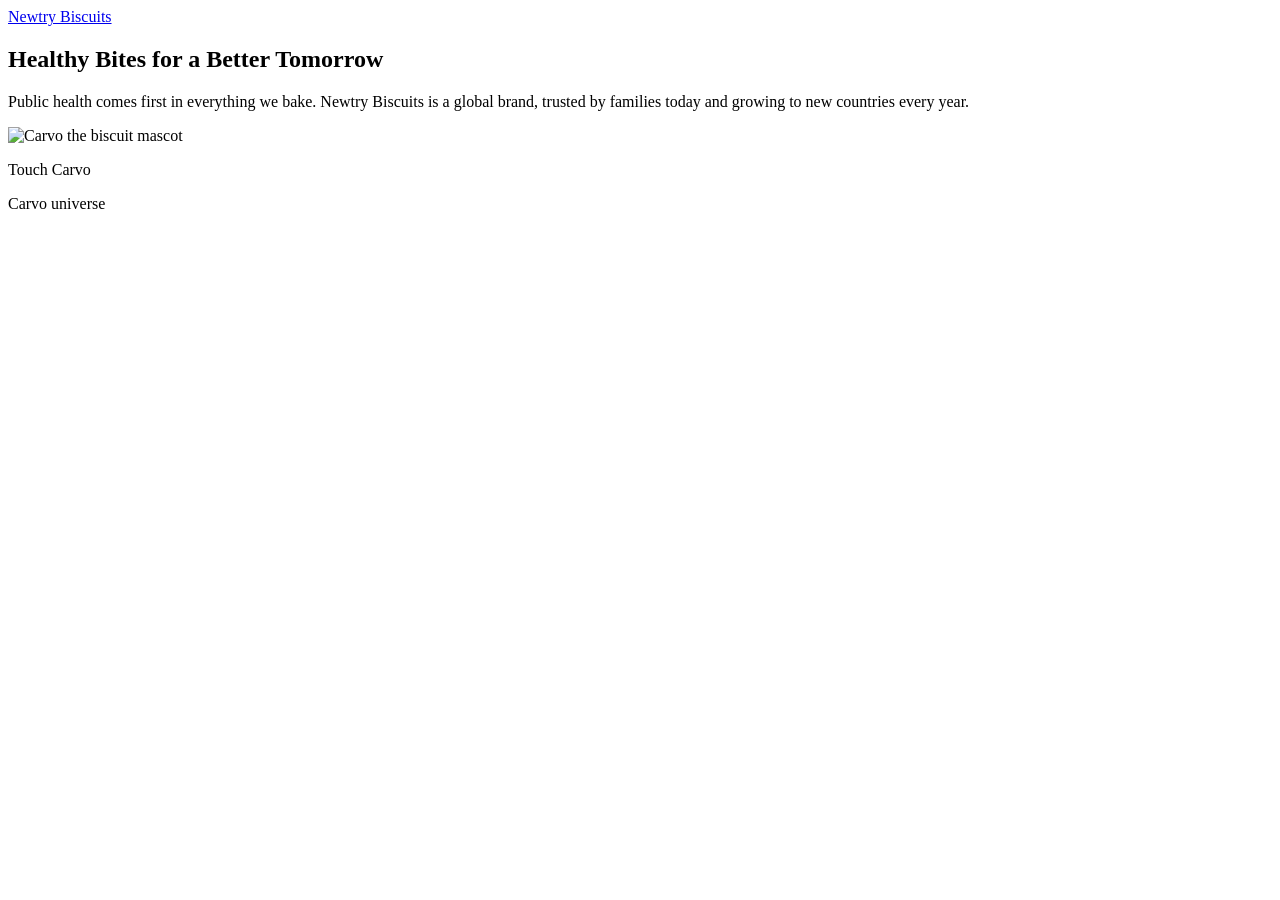
==== index.html @ 726b2abd "Add files via upload" ====
<!doctype html><html lang="en"><head><meta charset="utf-8"><meta name="viewport" content="width=device-width,initial-scale=1"><title>Healthy Bites for a Better Tomorrow | Newtry Biscuits</title><link rel="stylesheet" href="css/style.css"></head><body data-page="index" data-exec="https://script.google.com/macros/s/AKfycbwT_rGQ-wGRt0mUO_uFS7iKTsntk_AYM6a6fI8vwpo_bOZaE2hT-_rEdZs4KBCRXkQy/exec"><header><a href="index.html">Newtry Biscuits</a></header><main><section class="card"><h1>Healthy Bites for a Better Tomorrow</h1><p>Public health comes first in everything we bake. Newtry Biscuits is a global brand, trusted by families today and growing to new countries every year.</p><div class="actions" hidden><a class='btn' href='unique.html'>Uniqueness</a></div></section><div class="stage"><div class="carvo" data-say="I am Carvo. Welcome to Newtry Biscuits, and this journey will show you the real biscuit wonder." tabindex="0" role="button" aria-label="Touch Carvo"><div class="bubble" hidden></div><img src="img/carvo.png" alt="Carvo the biscuit mascot"><i class="bis"></i></div><p class="tap">Touch Carvo</p></div></main><footer>Carvo universe</footer><script src="js/app.js"></script></body></html>
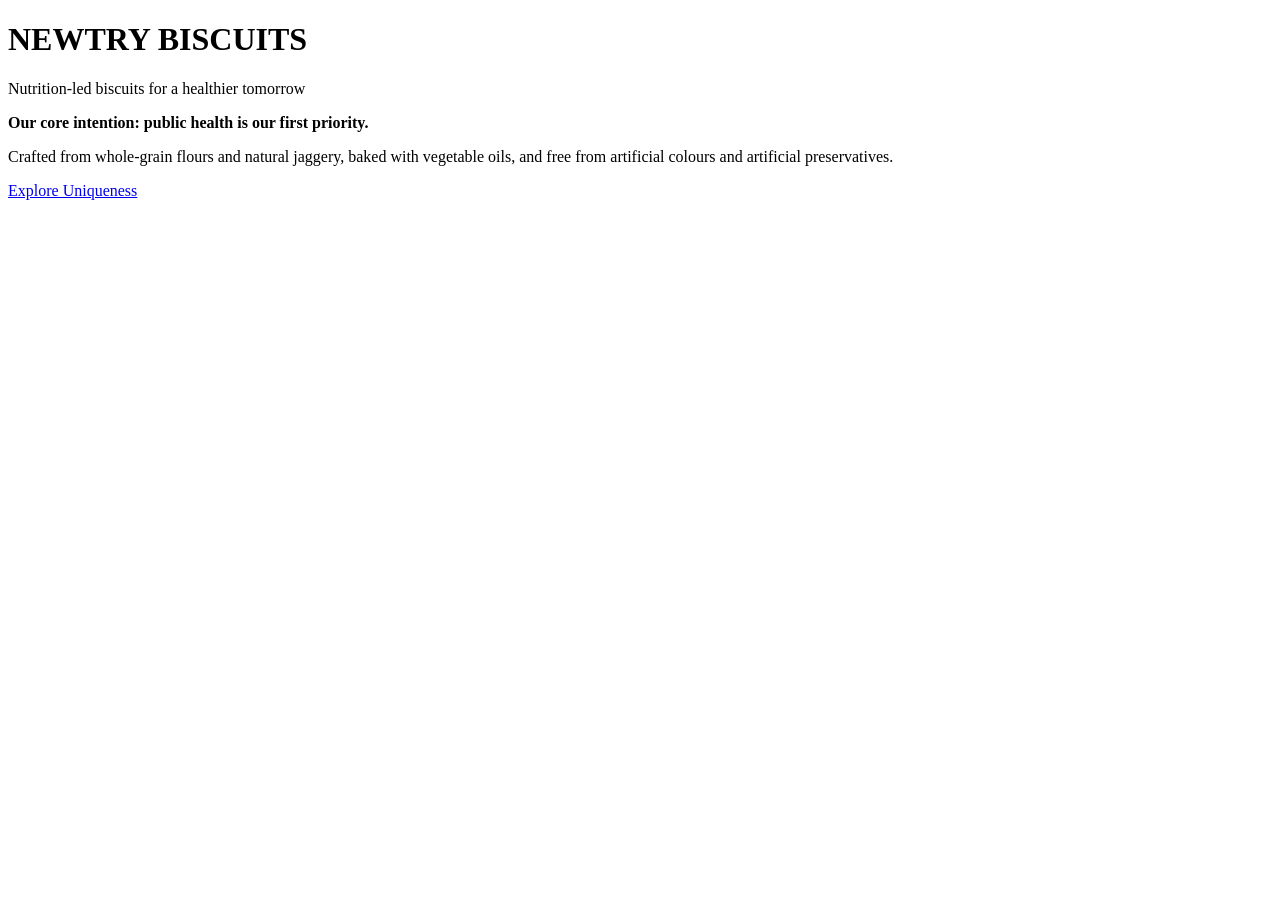
==== commit ccf18471: "Update index.html" ====
--- a/index.html
+++ b/index.html
@@ -1 +1,38 @@
-<!doctype html><html lang="en"><head><meta charset="utf-8"><meta name="viewport" content="width=device-width,initial-scale=1"><title>Healthy Bites for a Better Tomorrow | Newtry Biscuits</title><link rel="stylesheet" href="css/style.css"></head><body data-page="index" data-exec="https://script.google.com/macros/s/AKfycbwT_rGQ-wGRt0mUO_uFS7iKTsntk_AYM6a6fI8vwpo_bOZaE2hT-_rEdZs4KBCRXkQy/exec"><header><a href="index.html">Newtry Biscuits</a></header><main><section class="card"><h1>Healthy Bites for a Better Tomorrow</h1><p>Public health comes first in everything we bake. Newtry Biscuits is a global brand, trusted by families today and growing to new countries every year.</p><div class="actions" hidden><a class='btn' href='unique.html'>Uniqueness</a></div></section><div class="stage"><div class="carvo" data-say="I am Carvo. Welcome to Newtry Biscuits, and this journey will show you the real biscuit wonder." tabindex="0" role="button" aria-label="Touch Carvo"><div class="bubble" hidden></div><img src="img/carvo.png" alt="Carvo the biscuit mascot"><i class="bis"></i></div><p class="tap">Touch Carvo</p></div></main><footer>Carvo universe</footer><script src="js/app.js"></script></body></html>+<!DOCTYPE html>
+<html lang="en">
+
+<head>
+    <meta charset="UTF-8">
+    <meta name="viewport" content="width=device-width, initial-scale=1.0">
+    <title>NEWTRY BISCUITS</title>
+</head>
+
+<body>
+
+    <header>
+        <h1>NEWTRY BISCUITS</h1>
+        <p>Nutrition-led biscuits for a healthier tomorrow</p>
+    </header>
+
+    <main>
+
+        <p>
+            <strong>
+                Our core intention: public health is our first priority.
+            </strong>
+        </p>
+
+        <p>
+            Crafted from whole-grain flours and natural jaggery,
+            baked with vegetable oils, and free from artificial
+            colours and artificial preservatives.
+        </p>
+
+        <p>
+            <a href="uniqueness.html">Explore Uniqueness</a>
+        </p>
+
+    </main>
+
+</body>
+</html>
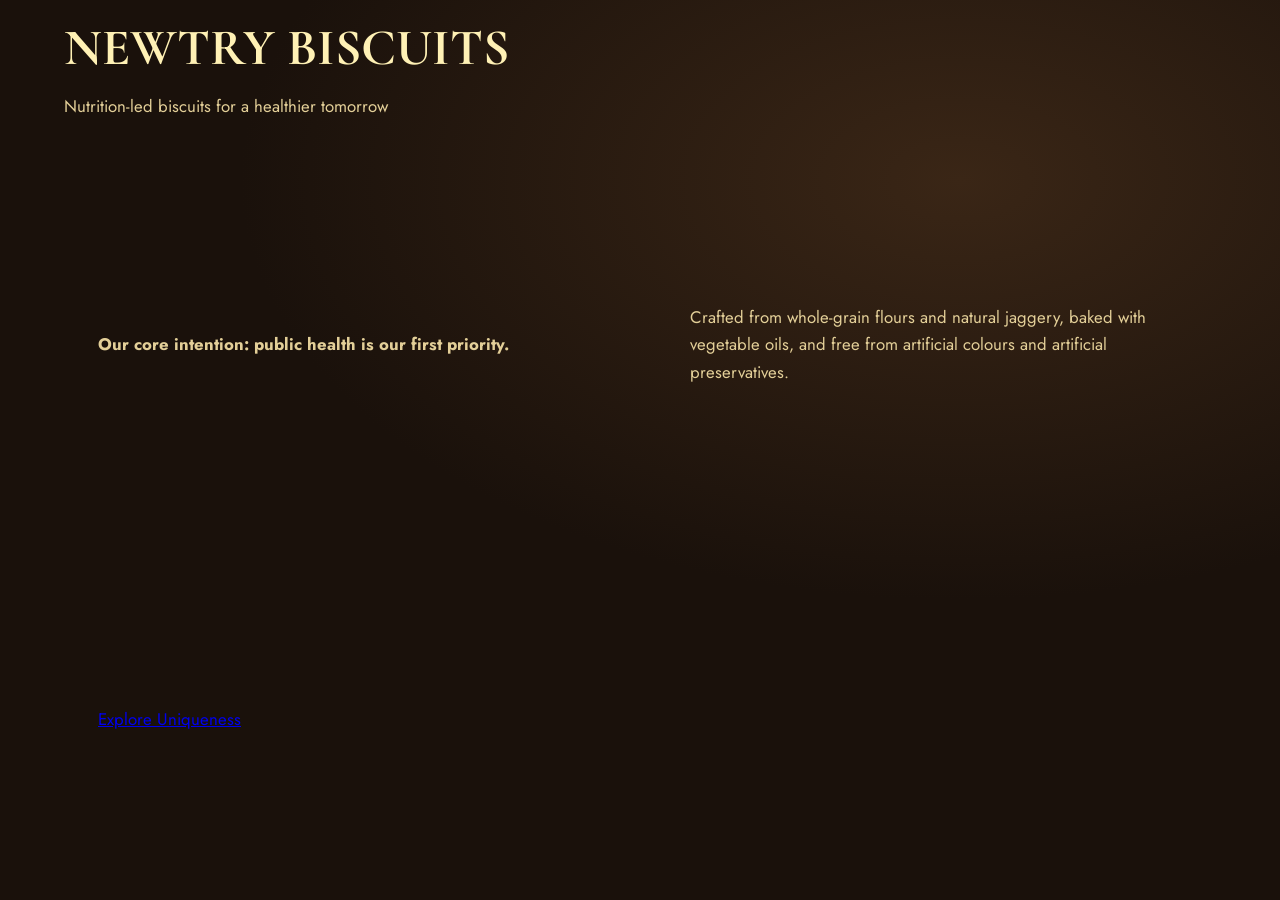
==== commit 46f3c68f: "Update index.html" ====
--- a/index.html
+++ b/index.html
@@ -5,6 +5,7 @@
     <meta charset="UTF-8">
     <meta name="viewport" content="width=device-width, initial-scale=1.0">
     <title>NEWTRY BISCUITS</title>
+    <link rel="stylesheet" href="style.css">
 </head>
 
 <body>
--- a/style.css
+++ b/style.css
@@ -0,0 +1,30 @@
+@import url('https://fonts.googleapis.com/css2?family=Cormorant+Garamond:wght@600;700&family=Jost:wght@400;500&display=swap');
+:root{--bg:#1a110b;--panel:#271a11;--gold:#d8a64a;--text:#fff1b5;--mute:#e3cf98;--line:#4a3420}
+*{box-sizing:border-box}
+body{margin:0;min-height:100vh;display:flex;flex-direction:column;background:radial-gradient(1200px 700px at 75% 20%,#3a2616,var(--bg) 60%);color:var(--text);font:400 1.05rem/1.65 Jost,system-ui,sans-serif}
+header{padding:20px clamp(20px,5vw,64px)}header a{font:700 1.5rem 'Cormorant Garamond',Georgia,serif;color:var(--gold);text-decoration:none;letter-spacing:.04em}
+main{flex:1;display:grid;grid-template-columns:minmax(0,1.1fr) minmax(0,1fr);gap:clamp(20px,4vw,64px);align-items:center;max-width:1180px;width:100%;margin:0 auto;padding:12px clamp(20px,5vw,48px) 32px}
+.card{background:var(--panel);border:1px solid var(--line);border-radius:18px;padding:clamp(22px,3.5vw,44px)}
+h1{font:700 clamp(2rem,4.5vw,3.2rem)/1.1 'Cormorant Garamond',Georgia,serif;margin:0 0 14px;color:var(--text)}
+p,li{color:var(--mute);max-width:60ch}ul{padding-left:1.1em}li{margin:.5em 0}
+.actions{margin-top:24px;display:flex;gap:12px;flex-wrap:wrap}.actions:not([hidden]){animation:in .6s both}
+@keyframes in{from{opacity:0;transform:translateY(8px)}}
+.btn{display:inline-block;background:var(--gold);color:#241505;font:500 1rem Jost,sans-serif;padding:12px 26px;border-radius:999px;border:0;text-decoration:none;cursor:pointer}
+.btn:focus-visible,.carvo:focus-visible,.circles a:focus-visible{outline:3px solid var(--text);outline-offset:3px}
+.btn.lock{background:#4a3420;color:var(--mute);pointer-events:none}.btn.lock::before{content:"Locked: "}
+.btn.open{animation:pop 1s both;box-shadow:0 0 0 0 var(--gold)}@keyframes pop{40%{transform:scale(1.12);box-shadow:0 0 0 18px #d8a64a00}}
+.circles{display:flex;justify-content:center;gap:clamp(8px,2vw,22px);margin:28px 0 4px;flex-wrap:wrap}
+.circles a{width:clamp(96px,16vw,132px);aspect-ratio:1;border-radius:50%;display:grid;place-items:center;text-align:center;padding:6px;overflow:hidden;font:700 clamp(.62rem,1.5vw,.82rem) Jost,sans-serif;letter-spacing:.02em;color:var(--text);text-decoration:none;border:2px solid var(--gold);background:radial-gradient(circle at 35% 30%,#5a3d20,#2a1c10)}
+.circles a.seen{background:var(--gold);color:#241505}
+.stage{text-align:center}.carvo{position:relative;width:clamp(210px,30vw,360px);aspect-ratio:687/784;margin:0 auto;cursor:pointer;animation:bob 4s ease-in-out infinite}
+@keyframes bob{50%{transform:translateY(-8px)}}.carvo img{width:100%;height:100%;display:block;filter:drop-shadow(0 18px 18px #0008)}
+.tap{color:var(--gold);margin:6px 0 0;font-size:.95rem}.done .tap{visibility:hidden}
+.bubble{position:absolute;left:50%;bottom:101%;transform:translateX(-50%);background:var(--text);color:#2a1a08;padding:10px 16px;border-radius:14px;width:max-content;max-width:min(300px,80vw);font-weight:500;line-height:1.35}
+.bis{position:absolute;left:86%;top:48%;width:13%;aspect-ratio:1;border-radius:22%;opacity:0;background:radial-gradient(circle at 30% 30%,#fff3 0 8%,#0000 9%),radial-gradient(#8a5a1f 12%,#0000 13%) 0 0/34% 34%,#e0a649;border:2px solid #b97d2a;transition:left .9s,top .9s,opacity .3s}
+.bis.show{opacity:1}.bis.mouth{left:36%;top:50%}.bis.b1{clip-path:inset(0 0 0 30%)}.bis.b2{clip-path:inset(0 0 0 65%)}.bis.b3{opacity:0}
+.prods{display:flex;gap:18px;flex-wrap:wrap}figure{margin:0;flex:1 1 100%}.pack{aspect-ratio:8/3;border-radius:12px;background:linear-gradient(160deg,#5a3d20,#2a1c10);border:1px solid var(--line);overflow:hidden}.pack img{width:100%;height:100%;object-fit:contain}figcaption{margin-top:8px;font-size:.95rem;color:var(--text)}
+form{display:grid;gap:10px;max-width:420px}input,textarea,select{font:inherit;padding:12px 14px;border-radius:10px;border:1px solid var(--line);background:#1a110b;color:var(--text)}
+::placeholder{color:#b9a672}.slogan{font:700 1.15rem 'Cormorant Garamond',Georgia,serif;letter-spacing:.14em;color:var(--gold)}#thanks h2{font:700 1.7rem 'Cormorant Garamond',Georgia,serif;margin:0 0 8px}
+footer{text-align:center;padding:12px;font-size:.78rem;color:#b9a672;letter-spacing:.12em}
+@media(max-width:820px){main{grid-template-columns:1fr}.stage{order:-1}.carvo{width:clamp(180px,52vw,260px)}.bubble{bottom:100%}}
+@media(prefers-reduced-motion:reduce){*{animation:none!important;transition:none!important}}
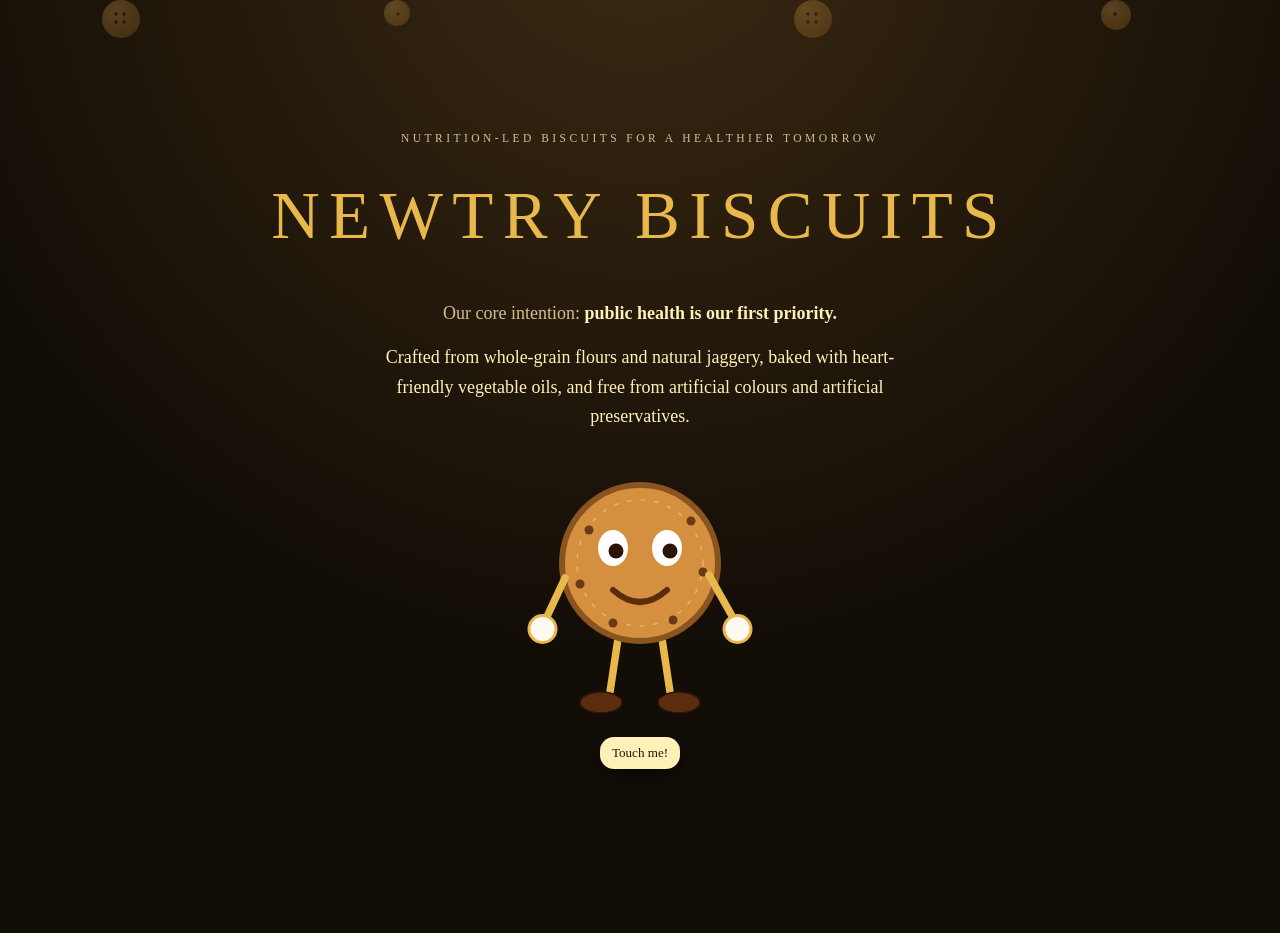
==== commit db0243a1: "Add files via upload" ====
--- a/index.html
+++ b/index.html
@@ -1,39 +1,208 @@
 <!DOCTYPE html>
-<html lang="en">
-
-<head>
-    <meta charset="UTF-8">
-    <meta name="viewport" content="width=device-width, initial-scale=1.0">
-    <title>NEWTRY BISCUITS</title>
-    <link rel="stylesheet" href="style.css">
-</head>
-
-<body>
-
-    <header>
-        <h1>NEWTRY BISCUITS</h1>
-        <p>Nutrition-led biscuits for a healthier tomorrow</p>
-    </header>
-
-    <main>
-
-        <p>
-            <strong>
-                Our core intention: public health is our first priority.
-            </strong>
-        </p>
-
-        <p>
-            Crafted from whole-grain flours and natural jaggery,
-            baked with vegetable oils, and free from artificial
-            colours and artificial preservatives.
-        </p>
-
-        <p>
-            <a href="uniqueness.html">Explore Uniqueness</a>
-        </p>
-
-    </main>
-
-</body>
-</html>
+<html lang="en"><head><meta charset="utf-8">
+<meta name="viewport" content="width=device-width, initial-scale=1, viewport-fit=cover">
+<title>NEWTRY BISCUITS</title>
+<style>
+:root{--bg:#120d07;--card:#1d1610;--gold:#e8b94a;--ink:#fff1b8;--mut:#d3bf8f;--line:#3d2f19;color-scheme:dark;box-sizing:border-box;padding-top:env(safe-area-inset-top,0px);padding-bottom:env(safe-area-inset-bottom,0px)}
+html{scroll-padding-top:env(safe-area-inset-top,0px);scroll-behavior:smooth}
+*{box-sizing:border-box}
+body{margin:0;background:radial-gradient(circle at 50% -10%,#3b2a12,var(--bg) 62%);background-color:var(--bg);color:var(--ink);font:16px/1.65 Georgia,'Times New Roman',serif;min-height:100vh;overflow-x:hidden;display:flex;flex-direction:column;align-items:center}
+.pg{display:none;width:100%;max-width:960px;margin:0 auto;padding:28px 18px 150px;animation:in .5s}
+.pg.on{display:block}
+@keyframes in{from{opacity:0}to{opacity:1}}
+h1,h2,h3{font-weight:normal;margin:.2em 0 .4em}
+h1{font-size:clamp(2.2rem,9vw,4.2rem);letter-spacing:.14em;color:var(--gold)}
+h2{font-size:clamp(1.5rem,5.5vw,2.2rem);color:var(--gold);letter-spacing:.04em}
+h3{font-size:1.15rem;color:var(--gold)}
+p,li{color:var(--ink)}
+.mut{color:var(--mut)}
+.tag{letter-spacing:.3em;font-size:.72rem;color:var(--mut);text-transform:uppercase}
+.card{background:var(--card);border:1px solid var(--line);border-radius:16px;padding:18px 20px;margin:16px 0}
+.card ul{margin:.3em 0;padding-left:1.1em}
+.btn{display:inline-block;margin:14px 10px 0 0;background:linear-gradient(135deg,#f3cf74,#c98f1f);color:#2a1a04;border:0;border-radius:40px;padding:13px 28px;font:bold 1rem Georgia,serif;letter-spacing:.06em;cursor:pointer;box-shadow:0 6px 22px #e8b94a33}
+.btn:active{transform:scale(.97)}
+.btn.o{background:none;color:var(--gold);border:1px solid var(--gold);box-shadow:none}
+.hero{text-align:center;padding-top:9vh;position:relative}
+.hero p{max-width:560px;margin:14px auto}
+.fl{position:fixed;width:38px;height:38px;border-radius:50%;background:radial-gradient(circle at 35% 30%,#e9b45a,#a8651f);opacity:.28;animation:fy 11s linear infinite;pointer-events:none;z-index:-1}
+.fl::after{content:"";position:absolute;inset:10px;border-radius:50%;background:radial-gradient(#5b3510 1.5px,transparent 2px) 0 0/8px 8px}
+@keyframes fy{from{transform:translateY(110vh) rotate(0)}to{transform:translateY(-15vh) rotate(360deg)}}
+.orbs{display:flex;flex-wrap:wrap;gap:22px;justify-content:center;margin:30px 0}
+.orb{width:140px;height:140px;padding:0;white-space:nowrap;border-radius:50%;border:2px solid var(--gold);background:radial-gradient(circle at 30% 25%,#4a3516,#1d1610);color:var(--gold);font:bold .8rem Georgia,serif;letter-spacing:.05em;cursor:pointer;animation:pl 3s ease-in-out infinite;box-shadow:0 0 28px #e8b94a30}
+.orb:nth-child(2){animation-delay:.5s}.orb:nth-child(3){animation-delay:1s}
+@keyframes pl{50%{transform:scale(1.07);box-shadow:0 0 40px #e8b94a60}}
+.tw{overflow-x:auto;margin:10px 0}
+table{border-collapse:collapse;width:100%;min-width:520px;font-size:.92rem}
+th,td{border:1px solid var(--line);padding:8px 10px;text-align:left;vertical-align:top}
+th{background:#2a2012;color:var(--gold)}
+.pill{display:inline-block;border:1px solid var(--line);border-radius:20px;padding:3px 12px;margin:3px;font-size:.88rem}
+.note{font-size:.82rem;color:var(--mut)}
+.prod{display:grid;grid-template-columns:repeat(auto-fit,minmax(260px,1fr));gap:18px}
+.prod .pbox{width:100%;height:auto;display:block;margin:0 auto 10px;border-radius:12px;border:1px solid var(--line)}
+textarea{width:100%;padding:13px;border-radius:10px;border:1px solid var(--line);background:#120d07;color:var(--ink);font:1rem Georgia,serif;resize:vertical;min-height:90px}
+.qty{display:flex;align-items:center;gap:10px}.qty button{width:44px;height:44px;border-radius:50%;border:1px solid var(--gold);background:none;color:var(--gold);font:bold 1.3rem Georgia,serif;cursor:pointer}.qty input{width:90px;text-align:center}
+label{display:block;margin:14px 0 4px;color:var(--gold)}
+input{width:100%;padding:13px;border-radius:10px;border:1px solid var(--line);background:#120d07;color:var(--ink);font:1rem Georgia,serif}
+#ok{display:none;text-align:center;color:#9be29b;font-size:1.3rem;margin-top:20px}
+#ok .bl{margin-top:14px;color:var(--gold);letter-spacing:.14em;font-size:1rem}
+.ct{text-align:center}.ct .btn{margin:14px 6px 0}.ct .card{text-align:left}
+.orb.v{border-color:#9be29b}.orb.v::after{content:"✓ visited";display:block;font-size:.65rem;color:#9be29b;letter-spacing:.04em}
+.btn:disabled{opacity:.45;cursor:not-allowed;filter:grayscale(.6);box-shadow:none}
+.glow{animation:gl 1.4s 5}@keyframes gl{50%{box-shadow:0 0 38px #ffd66b;transform:scale(1.06)}}
+.pg:not(.done) .btn,.pg:not(.done) .orb,.pg:not(.done) #jh{display:none}
+.cv{position:relative;width:120px;margin:14px auto;cursor:pointer;text-align:center;-webkit-tap-highlight-color:transparent}
+.cv svg{width:100%;display:block;overflow:visible;animation:bob 2.6s ease-in-out infinite}
+.cv.eaten svg{animation:none}
+@keyframes bob{50%{transform:translateY(-5px)}}
+.cv.big{width:170px}
+.cv.fx{position:fixed;right:max(14px,env(safe-area-inset-right,0px));bottom:calc(14px + env(safe-area-inset-bottom,0px));width:84px;margin:0;z-index:30}
+.bub{background:#fff1b8;color:#2a1404;border-radius:14px;padding:7px 12px;font:.82rem/1.35 Georgia,serif;box-shadow:0 4px 16px #0009;display:inline-block;max-width:280px;margin-top:6px}
+.cv.fx .bub{position:absolute;bottom:100%;right:0;width:190px;margin:0 0 4px;text-align:left}
+.cv:not(.eaten) .bub{animation:pl 2s ease-in-out infinite}
+.ey{transform-box:fill-box;transform-origin:center;animation:bl 4s infinite}
+@keyframes bl{0%,94%,100%{transform:scaleY(1)}97%{transform:scaleY(.1)}}
+.la{transform-origin:20px 88px;animation:wv 2.4s ease-in-out infinite}
+@keyframes wv{50%{transform:rotate(-9deg)}}
+.ra{transform-origin:116px 86px;transition:transform .7s ease}
+.cv.up .ra{transform:rotate(99deg)}
+.bk{opacity:0;transform-box:fill-box;transform-origin:center;transition:transform .45s,opacity .3s}
+.cv.has .bk{opacity:1}
+.mo{opacity:0;transform-box:fill-box;transform-origin:center}
+.cv.chew .mo{opacity:1;animation:ch .3s infinite}.cv.chew .sm{opacity:0}
+@keyframes ch{50%{transform:scaleY(.4)}}
+@media(min-width:1000px){body{font-size:18px}.pg{max-width:1080px;padding-top:48px}.orbs{gap:46px}.orb{width:178px;height:178px;font-size:.98rem}.prod{gap:28px}.cv{width:150px}.cv.big{width:210px}.cv.fx{width:104px}}
+</style></head><body>
+<i class="fl" style="left:8%;animation-delay:0s"></i><i class="fl" style="left:30%;animation-delay:3s;width:26px;height:26px"></i><i class="fl" style="left:62%;animation-delay:6s"></i><i class="fl" style="left:86%;animation-delay:8s;width:30px;height:30px"></i>
+
+<section class="pg on" id="p1"><div class="hero">
+<div class="tag">Nutrition-led biscuits for a healthier tomorrow</div>
+<h1>NEWTRY BISCUITS</h1>
+<p class="mut">Our core intention: <b style="color:var(--ink)">public health is our first priority.</b></p>
+<p>Crafted from whole-grain flours and natural jaggery, baked with heart-friendly vegetable oils, and free from artificial colours and artificial preservatives.</p>
+<button class="btn" data-go="2">Uniqueness</button></div></section>
+
+<section class="pg ct" id="p2"><div class="tag">Uniqueness</div>
+<h2>We replace refined flour with wholesome wheat flour</h2>
+<p>A wheat grain has three parts. We keep all of them. Touch a circle to explore.</p>
+<div class="orbs"><button class="orb" data-go="3">BRAN</button><button class="orb" data-go="4">GERM</button><button class="orb" data-go="5">ENDOSPERM</button></div>
+<div id="jh" class="note">Visit all 3 circles to unlock Jaggery (0/3)</div>
+<button class="btn o" data-go="1">Home</button> <button class="btn" id="jg" data-go="6" disabled>Jaggery 🔒</button></section>
+
+<div id="grain"></div>
+
+<section class="pg" id="p6"><div class="tag">Sweetener</div>
+<h2>We use jaggery instead of white sugar</h2>
+<div class="card"><h3>1. What is jaggery?</h3><p>Jaggery (gur) is made by boiling sugarcane juice until it thickens, then moulding it, with no spinning and no removal of molasses. That is why it is brown and keeps trace minerals that white sugar loses.</p></div>
+<div class="card"><h3>2. Why it matters for health</h3><ul><li>Contains small amounts of iron, potassium and magnesium that refined sugar does not.</li><li>Molasses brings polyphenol antioxidants.</li><li>Gives a rounder, caramel flavour, so less total sweetener is needed.</li></ul></div>
+<div class="card"><h3>3. Energy sources inside</h3><p><span class="pill">Sucrose 65–85%</span><span class="pill">Glucose</span><span class="pill">Fructose</span><span class="pill">Molasses minerals</span><span class="pill">~375 kcal / 100 g</span></p></div>
+<div class="card"><h3>4–5. Jaggery vs white sugar</h3><div class="tw"><table><tr><th>Point</th><th>Jaggery</th><th>White sugar</th></tr>
+<tr><td>Sucrose</td><td>65–85%, rest is glucose, fructose, minerals, moisture</td><td>≈99.9% pure sucrose</td></tr>
+<tr><td>Clarifying</td><td>Traditionally with plant mucilage (e.g. okra stem extract)</td><td>Often sulphur dioxide bleaching, lime, centrifuge, bleaching</td></tr>
+<tr><td>Molasses</td><td>Kept inside the block</td><td>Spun out and sold as a by-product</td></tr>
+<tr><td>Colour</td><td>Natural brown from caramelised sugars</td><td>White only because everything else is stripped away</td></tr>
+<tr><td>Moisture</td><td>Absorbs water, so it needs good packaging</td><td>Stable almost indefinitely</td></tr>
+<tr><td>Micronutrients</td><td>Traces of iron, K, Mg, Ca</td><td>Effectively none (“empty calories”)</td></tr></table></div></div>
+<button class="btn" data-go="7">Refining Process</button>
+<div class="card"><h3>6. One biscuit with jaggery</h3><p class="note">Assumption: a 15 g biscuit with about 20% sweetener = <b>3 g jaggery</b>.</p><ul><li>≈ 11 kcal of slow-flavoured energy, plus roughly 0.1–0.3 mg iron and small potassium and magnesium traces.</li><li>Fewer ultra-processed sweetness spikes, since the molasses brings flavour depth.</li><li>3 biscuits a day ≈ 9 g, or about 3.3 kg jaggery per year.</li></ul>
+<p class="note">Important note: jaggery is still sugar. The benefit is a better-quality swap, not a licence to eat more.</p></div>
+<div class="card"><h3>7. Same biscuit with white sugar</h3><ul><li>3 g white sugar ≈ 12 kcal with zero minerals; 3 biscuits a day ≈ 3.3 kg per year of pure sucrose.</li><li>Possible future problems: dental caries, weight gain, fatty liver and reduced insulin sensitivity when total sugar intake stays high.</li></ul></div>
+<div class="card"><h3>9. Rare information</h3><ul><li>A darker jaggery is not automatically richer in minerals; the cane variety and soil matter more.</li><li>Jaggery was once stored as a “keeping sweet” for months because its low water activity resists microbes.</li><li>Indian white sugar is often “plantation white”: bleached with sulphur dioxide rather than bone char.</li></ul></div>
+<button class="btn o" data-go="2">Back</button> <button class="btn" data-go="7">Explore Refine</button></section>
+
+<section class="pg" id="p7"><div class="tag">Refining</div><h2>What is refining?</h2>
+<div class="card"><h3>1–2. What and why</h3><p>Refining is an industrial process that strips a natural food down to one pure component: bran and germ removed from wheat, molasses removed from sugar, free fatty acids and colour removed from oil. Companies do it to get uniform colour, a neutral taste, a longer shelf life and lower costs in bulk.</p><p>For sugar: juice is limed, bleached, crystallised, spun in a centrifuge and dried.</p></div>
+<div class="card"><h3>3. What jaggery loses when refined</h3><ul><li>Molasses, the source of iron, potassium, calcium and magnesium</li><li>Polyphenol antioxidants</li><li>Trace B vitamins and the natural caramel flavour</li></ul></div>
+<div class="card"><h3>4. The state after refining</h3><p>It becomes <b>white crystalline sucrose</b>, commonly called refined sugar: nearly pure carbohydrate with no other nutrients. Refined flour (maida) is the equivalent for wheat.</p></div>
+<div class="card"><h3>5. Why companies choose this state</h3><ul><li>Cheaper per kilo and identical in every batch</li><li>Stable for years, so long supply chains work</li><li>Dissolves cleanly and gives pale biscuits that look “premium”</li></ul></div>
+<div class="card"><h3>6. Rare points</h3><ul><li>The molasses removed is sold on separately for animal feed, rum and fermentation.</li><li>Refined carbohydrate digests fast, so blood glucose rises sooner than with whole foods.</li><li>Appearance, not nutrition, is the main reason white became the “standard”.</li></ul></div>
+<button class="btn o" data-go="6">Back</button> <button class="btn" data-go="8">Explore Oil</button></section>
+
+<section class="pg" id="p8"><div class="tag">Oil</div><h2>We strictly avoid palm oil</h2>
+<div class="card"><h3>Why palm oil is not good for health</h3><ul><li>About 50% saturated fat, mostly palmitic acid (~44%), which raises LDL (“bad”) cholesterol.</li><li>Refined palm oil is deodorised at over 200 °C, which forms contaminants called 3-MCPD esters and glycidyl esters; food safety authorities flag these.</li><li>Cheap to buy and solid at room temperature, which is why industry loves it, not because it is good for you.</li><li>Repeated heating raises oxidised fats, which stress blood vessels.</li></ul></div>
+<div class="card"><h3>What we use instead</h3><p>Cold-pressed and expeller-pressed unsaturated oils such as rice bran oil (with natural oryzanol), high-oleic sunflower oil and groundnut oil: rich in mono- and polyunsaturated fatty acids, lower in saturated fat, with natural tocopherol antioxidants.</p></div>
+<div class="card"><h3>If you eat palm-oil biscuits, 2–3 a day, for 365 days</h3><p class="note">Assumption: about 3 g palm oil per biscuit, so 6–9 g a day, which is <b>2.2–3.3 kg a year</b> (about 1.1–1.6 kg of saturated fat).</p>
+<div class="tw"><table><tr><th>Period</th><th>Organ</th><th>Likely stage (illustrative)</th></tr>
+<tr><td>Month 1–2</td><td>Blood lipids</td><td>LDL begins to creep up; no symptoms</td></tr>
+<tr><td>Month 3–4</td><td>Liver</td><td>Extra fat starts depositing silently</td></tr>
+<tr><td>Month 5–6</td><td>Arteries</td><td>Vessel lining stress; environment favouring plaque</td></tr>
+<tr><td>Month 7–8</td><td>Heart</td><td>Higher cardiovascular risk markers (LDL, ApoB)</td></tr>
+<tr><td>Month 9–10</td><td>Pancreas</td><td>Reduced insulin sensitivity, more waist fat</td></tr>
+<tr><td>Month 11–12</td><td>Gut and weight</td><td>Low-grade inflammation, gut flora shift, weight gain</td></tr></table></div>
+<p class="note">General risk outlook only. Real outcomes depend on total diet, genetics and activity. This is not medical advice.</p></div>
+<button class="btn o" data-go="7">Back</button> <button class="btn" data-go="9">Explore Unhealthy Colors</button></section>
+
+<section class="pg" id="p9"><div class="tag">Colours</div><h2>The dark side of artificial colours</h2>
+<div class="card"><ul><li>Many are synthetic azo dyes made from petroleum-derived chemicals; they add zero nutrition and exist only to make food look brighter.</li><li>A 2007 University of Southampton study linked mixes of some dyes with a preservative to increased hyperactivity in children.</li><li>The EU requires a warning label (“may have an adverse effect on activity and attention in children”) on foods containing six of them.</li><li>Some can trigger hives or asthma in sensitive people.</li><li>Dyes let makers hide low-quality ingredients behind a rich colour.</li></ul></div>
+<button class="btn" id="scr">Explore</button>
+<div class="card" id="five"><h3>Five colours commonly used in biscuits</h3>
+<div class="tw"><table><tr><th>Colour</th><th>Side effects, especially in children</th></tr>
+<tr><td>Tartrazine (E102, yellow)</td><td>Hyperactivity, hives, asthma-type reactions in sensitive kids</td></tr>
+<tr><td>Sunset Yellow FCF (E110)</td><td>Attention problems, skin rashes, allergic reactions</td></tr>
+<tr><td>Carmoisine (E122, red)</td><td>Hyperactivity, rashes, aggravates asthma</td></tr>
+<tr><td>Ponceau 4R (E124, red)</td><td>Restlessness, allergy-like reactions</td></tr>
+<tr><td>Allura Red AC (E129)</td><td>Linked to behaviour changes and allergic responses</td></tr></table></div>
+<p><b>None of these are used by Newtry.</b> Our colour comes from jaggery, whole grain and baking alone.</p></div>
+<button class="btn o" data-go="8">Back</button> <button class="btn" data-go="10">Explore Preservatives</button></section>
+
+<section class="pg" id="p10"><div class="tag">Preservatives</div><h2>What are preservatives?</h2>
+<div class="card"><h3>1. Definition</h3><p>Substances added to slow spoilage by microbes or oxidation: e.g. calcium propionate (E282), potassium sorbate (E202), sodium benzoate (E211), BHA (E320), BHT (E321) and TBHQ (E319).</p></div>
+<div class="card"><h3>2. Side effects</h3><ul><li>Sodium benzoate combined with some dyes was linked to hyperactivity in children.</li><li>BHA is classed by the IARC as “possibly carcinogenic” (Group 2B).</li><li>Propionates have caused irritability and sleep issues in some children, and a 2019 study linked propionate to glucose and insulin disruption.</li><li>Some people react with asthma or skin allergies.</li></ul></div>
+<div class="card"><h3>3. Why branded companies use them</h3><ul><li>Biscuits must survive months of transport and shelf time.</li><li>Fewer returns, less wastage, higher margin.</li><li>They allow cheaper fats that would otherwise turn rancid.</li></ul></div>
+<div class="card"><h3>4. Rare points</h3><ul><li>Rancidity is oxidation of fats, which is why synthetic antioxidants such as BHA and TBHQ go into fat-heavy products.</li><li>Our approach: low water activity (jaggery), stable unsaturated oils with natural tocopherols, careful baking, protective packaging, and shorter shelf life by design.</li></ul></div>
+<button class="btn o" data-go="9">Back</button> <button class="btn" data-go="11">Products</button></section>
+
+<section class="pg" id="p11"><div class="tag">Our products</div><h2>NEWTRY BISCUITS</h2>
+<div class="prod">
+<div class="card"><img class="pbox" alt="Newtry Wheat Jaggery &amp; Nuts biscuit pack" src="[data-uri]">
+<h3>Wheat Flour with Almond Biscuit</h3><ul><li>100% whole wheat: bran, germ and endosperm</li><li>Sweetened with jaggery</li><li>Real almond pieces for vitamin E and crunch</li><li>No palm oil, colours or preservatives</li></ul><button class="btn" data-order="Wheat Flour with Almond Biscuit">Order</button></div>
+<div class="card"><img class="pbox" alt="Newtry Ragi &amp; Millet biscuit pack" src="[data-uri]">
+<h3>Ragi Flour with Butter Biscuit</h3><ul><li>Ragi (finger millet) is naturally rich in calcium and fibre</li><li>Rich buttery taste with jaggery sweetness</li><li>Gluten-light, gentle for growing children</li><li>No palm oil, colours or preservatives</li></ul><button class="btn" data-order="Ragi Flour with Butter Biscuit">Order</button></div></div>
+<button class="btn o" data-go="10">Back</button></section>
+
+<section class="pg" id="p12"><div class="tag">Order</div><h2>Your details</h2>
+<p id="sel" class="mut"></p>
+<div class="card" id="fm"><label for="n">Name:</label><input id="n" autocomplete="name">
+<label for="e">Email:</label><input id="e" type="email" autocomplete="email">
+<label for="c">Contact:</label><input id="c" type="tel" autocomplete="tel">
+<label for="a">Delivery address:</label><textarea id="a" autocomplete="street-address" placeholder="House no., street, city, PIN code"></textarea>
+<label for="q">Quantity (packs):</label><div class="qty"><button type="button" id="qm" aria-label="Decrease">−</button><input id="q" type="number" min="1" max="100" value="1" inputmode="numeric"><button type="button" id="qp" aria-label="Increase">+</button></div>
+<p id="er" class="note" style="color:#ff9d8a"></p>
+<button class="btn" id="sb">Submit</button></div>
+<div id="ok"><div id="okn"></div><div class="bl">MAKE YOUR MOMENT BLOSSOM WITH NEWTRY</div></div>
+<button class="btn o" data-go="11">Back to products</button></section>
+
+<script>
+var G={3:{t:'BRAN',a:['Dietary fibre (mostly insoluble arabinoxylan, roughly 40% of bran)','B vitamins: niacin, B6, thiamine','Iron, zinc, magnesium, phosphorus, manganese','Antioxidant phenolics such as ferulic acid and lignans'],b:['Keeps digestion regular and feeds beneficial gut bacteria','Slows glucose absorption and keeps you full longer','Supports healthy cholesterol and lowers colon stress'],c:['Constipation, bloating and sluggish digestion','Faster blood sugar spikes and early hunger','Lower mineral and B-vitamin intake; long term, observational studies link low-fibre diets to type 2 diabetes and diverticular disease'],d:['Bran is only ~14% of the grain yet holds most of its fibre and minerals.','Most ferulic acid is bound to fibre and is released only by gut bacteria.','The aleurone layer, rich in B vitamins, is milled away with bran in refining.','Baking and fermentation reduce phytic acid, improving mineral absorption.']},
+4:{t:'GERM',a:['Vitamin E (tocopherols), thiamine (B1) and folate','Healthy unsaturated fats (linoleic acid)','High-quality protein, plus glutathione','Spermidine, a polyamine linked to cell renewal'],b:['Antioxidant protection for cells and blood vessels','Folate for cell division and a healthy nervous system','Healthy fats support heart and brain function'],c:['Lower vitamin E, folate and B1 intake','Less natural protection against oxidative stress','Biscuits made without germ are nutritionally thin even if they look “wheaty”'],d:['The germ is only ~2.5% of the kernel, but it is the living embryo of the grain.','Industry removes it because its oil goes rancid, shortening shelf life.','Wheat germ is among the richest food sources of spermidine.','Wheat germ oil contains octacosanol, studied for endurance.']},
+5:{t:'ENDOSPERM',a:['Starch (about 70–75% of the flour, mix of amylose and amylopectin)','Gluten-forming proteins: gliadin and glutenin','Some B vitamins and a little fibre'],b:['Main source of slow-release energy for the day','Provides structure, crispness and the satisfying bite of a biscuit','Supplies most of the grain’s protein'],c:['Low energy, tiredness and poor concentration','A biscuit without it would crumble with no structure','Note: endosperm alone (refined flour) is not harmful in itself; the problem is eating it stripped of bran and germ'],d:['Endosperm is ~83% of the kernel.','The aleurone layer is botanically endosperm, but it is milled off with bran.','Amylose/amylopectin ratio influences how fast starch raises blood glucose.','Gluten gives elasticity; we keep the dough gentle so biscuits stay tender.']}};
+var h='';for(var k in G){var g=G[k],L=function(x){return'<ul>'+x.map(function(i){return'<li>'+i+'</li>'}).join('')+'</ul>'};
+h+='<section class="pg" id="p'+k+'"><div class="tag">Uniqueness</div><h2>'+g.t+' in wheat</h2><div class="card"><h3>1. What it contains</h3>'+L(g.a)+'</div><div class="card"><h3>2. Why it is important for health</h3>'+L(g.b)+'</div><div class="card"><h3>3. Without it: side effects</h3>'+L(g.c)+'</div><div class="card"><h3>4. Rare and professional insights</h3>'+L(g.d)+'</div><button class="btn" data-go="2">Back to Uniqueness</button></section>'}
+document.getElementById('grain').outerHTML=h;
+var cur='',pr='',V={},U=0;
+function go(n){n=+n;if(n==6&&!U)return;document.querySelectorAll('.pg').forEach(function(s){s.classList.remove('on')});var s=document.getElementById('p'+n);if(!s)return;s.classList.add('on');if(n>2&&n<6)V[n]=1;if(n==2)upd();window.scrollTo(0,0)}
+function upd(){var c=Object.keys(V).length,j=document.getElementById('jg'),h=document.getElementById('jh');document.querySelectorAll('.orb').forEach(function(o){o.classList.toggle('v',!!V[o.dataset.go])});if(c<3){h.textContent='Visit all 3 circles to unlock Jaggery ('+c+'/3)';return}if(!U){U=1;j.disabled=false;j.textContent='Jaggery 🔓';j.classList.add('glow');h.className='card';h.style.fontSize='1rem';h.innerHTML='<h3>Jaggery is unlocked!</h3><p>You have explored the whole grain: bran, germ and endosperm. Now discover what sweetens it. Fun fact: jaggery keeps its molasses, the very part refined sugar throws away, and Ayurvedic tradition has valued it for centuries.</p>';setTimeout(function(){j.scrollIntoView({behavior:'smooth',block:'center'})},500)}}
+document.addEventListener('click',function(ev){var t=ev.target.closest('[data-go],[data-order]');if(!t)return;
+if(t.dataset.order){pr=t.dataset.order;document.getElementById('sel').textContent='Ordering: '+pr;document.getElementById('fm').style.display='block';document.getElementById('ok').style.display='none';q_.value=1;go(12)}else go(t.dataset.go)});
+document.getElementById('scr').onclick=function(){document.getElementById('five').scrollIntoView()};
+var API=location.protocol==='file:'?'http://localhost:5000':'';
+document.getElementById('qm').onclick=function(){q_.value=Math.max(1,(+q_.value||1)-1)};
+document.getElementById('qp').onclick=function(){q_.value=Math.min(100,(+q_.value||1)+1)};
+document.getElementById('sb').onclick=function(){var n=n_.value.trim(),e=e_.value.trim(),c=c_.value.trim(),a=a_.value.trim(),q=parseInt(q_.value,10),er=document.getElementById('er'),b=this;
+if(!n||!/^\S+@\S+\.\S+$/.test(e)||c.replace(/\D/g,'').length<7){er.textContent='Please enter your name, a valid email and a contact number.';return}
+if(a.length<10){er.textContent='Please enter your full delivery address.';return}
+if(!(q>=1&&q<=100)){er.textContent='Quantity must be between 1 and 100.';return}
+er.textContent='';b.disabled=true;b.textContent='Placing order...';
+fetch(API+'/api/orders',{method:'POST',headers:{'Content-Type':'application/json'},body:JSON.stringify({name:n,email:e,contact:c,address:a,product:pr,quantity:q})})
+.then(function(r){return r.json().then(function(d){if(!r.ok)throw new Error(d.error||'Server error');return d})})
+.then(function(d){document.getElementById('fm').style.display='none';document.getElementById('okn').textContent=n+', you have successfully ordered '+q+' x '+(pr||'Newtry Biscuits')+'. Thank you! (Order #'+d.id+')';document.getElementById('ok').style.display='block'})
+.catch(function(x){er.textContent='Could not save your order: '+(x.message==='Failed to fetch'?'the server is not running. Start it with "python3 server.py".':x.message)})
+.finally(function(){b.disabled=false;b.textContent='Submit'})};
+var n_=document.getElementById('n'),e_=document.getElementById('e'),c_=document.getElementById('c'),a_=document.getElementById('a'),q_=document.getElementById('q');
+(function(){var L={1:'Healthy bites for a better tomorrow!',2:'Whole grain makes every bite count!',3:'Bran: fibre for a happy gut!',4:'Germ: a tiny seed full of vitamin E!',5:'Endosperm: steady energy for your day!',6:'Naturally sweet, naturally better!',7:'Less refining, more nutrition!',8:'Good oils, good heart!',9:'Pure colour from nature, pure joy!',10:'Fresh, simple and safe!',11:'Quality bite, better tomorrow!',12:'Almost there! Your order is one tap away!'};
+var S='<svg viewBox="0 0 140 190" aria-label="Carvo the biscuit mascot"><path d="M56 124L50 164M84 124L90 164" stroke="#e8b94a" stroke-width="5" stroke-linecap="round"/><ellipse cx="44" cy="171" rx="14" ry="7" fill="#5b2d0e" stroke="#2a1404"/><ellipse cx="96" cy="171" rx="14" ry="7" fill="#5b2d0e" stroke="#2a1404"/><circle cx="70" cy="78" r="52" fill="#d4903f" stroke="#8a5420" stroke-width="4"/><circle cx="70" cy="78" r="42" fill="none" stroke="#f0c27a" stroke-dasharray="3 6" opacity=".7"/><g fill="#6b3a14"><circle cx="36" cy="56" r="3"/><circle cx="104" cy="50" r="3"/><circle cx="112" cy="84" r="3"/><circle cx="30" cy="92" r="3"/><circle cx="52" cy="118" r="3"/><circle cx="92" cy="116" r="3"/></g><g class="ey"><ellipse cx="52" cy="68" rx="10" ry="12" fill="#fff"/><ellipse cx="88" cy="68" rx="10" ry="12" fill="#fff"/><circle cx="54" cy="70" r="5" fill="#2a1404"/><circle cx="90" cy="70" r="5" fill="#2a1404"/></g><path class="sm" d="M52 96Q70 112 88 96" stroke="#5b2d0e" stroke-width="4" fill="none" stroke-linecap="round"/><ellipse class="mo" cx="70" cy="100" rx="8" ry="6" fill="#5b2d0e"/><g class="la"><path d="M20 88L6 118" stroke="#e8b94a" stroke-width="5" stroke-linecap="round"/><circle cx="5" cy="122" r="9" fill="#fffaf0" stroke="#e8b94a" stroke-width="2"/></g><g class="ra"><path d="M116 86L134 118" stroke="#e8b94a" stroke-width="5" stroke-linecap="round"/><g class="bk"><circle cx="135" cy="110" r="9" fill="#c98a3d" stroke="#8a5420" stroke-width="2"/><circle cx="132" cy="108" r="1.6" fill="#5b2d0e"/><circle cx="138" cy="113" r="1.6" fill="#5b2d0e"/></g><circle cx="135" cy="122" r="9" fill="#fffaf0" stroke="#e8b94a" stroke-width="2"/></g></svg>';
+document.querySelectorAll('.pg').forEach(function(pg){var id=+pg.id.slice(1),inl=[1,2,11,12].indexOf(id)>=0,c=document.createElement('div');c.className='cv'+(id==1?' big':'')+(inl?'':' fx');c.innerHTML=S+'<div class="bub">Touch me!</div>';
+if(id==1)pg.querySelector('.btn').before(c);else if(id==2)pg.querySelector('.orbs').before(c);else if(inl)pg.querySelector('h2').after(c);else pg.appendChild(c);
+c.onclick=function(){if(c.dataset.s)return;c.dataset.s=1;var b=c.querySelector('.bk'),u=c.querySelector('.bub'),t=function(f,m){setTimeout(f,m)};u.textContent='Mmm, a Newtry biscuit!';c.classList.add('has');
+t(function(){c.classList.add('up')},600);t(function(){c.classList.add('chew');b.style.transform='scale(.65)'},1300);t(function(){b.style.transform='scale(.3)'},1800);t(function(){b.style.transform='scale(0)'},2300);t(function(){c.classList.remove('chew','up','has');b.style.transform=''},2700);
+t(function(){u.textContent=L[id];c.classList.add('eaten');pg.classList.add('done');var x=pg.querySelectorAll('.btn,.orb');if(x.length)(inl?x[0]:x[x.length-1]).scrollIntoView({behavior:'smooth',block:'center'})},3000)}})})();
+</script></body></html>
